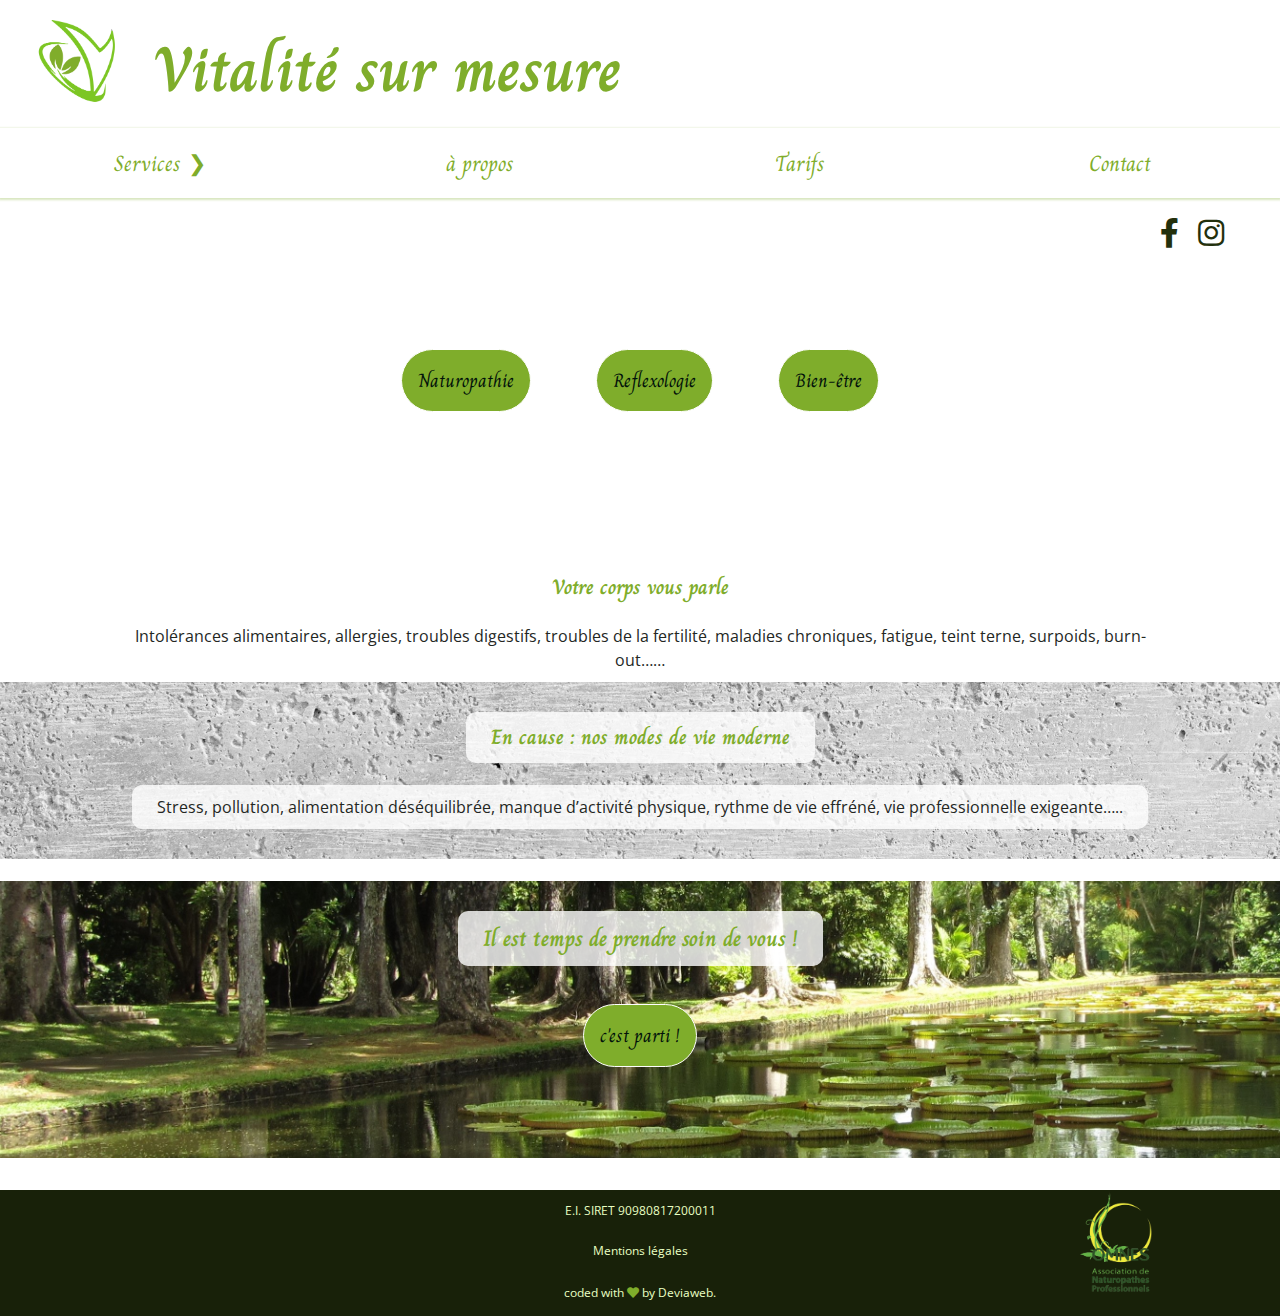
==== index.html @ dcd5f5e8 "first commit" ====
<!DOCTYPE html>
<html lang="en">

<head>
  <!-- Page's intelligence = meta tags -->

  <!-- CSS -->
  <link rel="stylesheet" href="css/style.css">
  <link rel="stylesheet" href="https://use.fontawesome.com/releases/v5.6.3/css/all.css"
    integrity="sha384-UHRtZLI+pbxtHCWp1t77Bi1L4ZtiqrqD80Kn4Z8NTSRyMA2Fd33n5dQ8lWUE00s/" crossorigin="anonymous">

  <!-- accents -->
  <meta charset="UTF-8">

  <!-- compatibilité microsoft Edge -->
  <meta http-equiv="X-UA-Compatible" content="IE=edge">

  <!-- responsive -->
  <meta name="viewport" content="width=device-width, initial-scale=1.0">

  <!-- titre et desciption -->
  <title>Vitalité sur mesure</title>
  <meta name="description" content="Naturopathie, réflexologie, bien-être. Prenez soin de votre corps avec des méthodes naturelles.">

  <!-- favicon -->
  <link rel="icon" type="image/png" href="./images/logo-vitalitesurmesure.png" />

</head>

<body>
  <!-- title section -->
  <div class="title">
    <a href="./index.html"><img class="logo-vitalitesurmesure" src="images/logo-vitalitesurmesure.png" alt="Logo vitalitesurmesure"></a>
    <a href="./index.html"><h1>Vitalité sur mesure</h1></a>
  </div>

  <!-- menu section -->
    <nav>
      <ul>
        <li class="menu-deroulant">
          <a href="#" class="tab-underlined">Services</a>
          <ul class="sous-menu">
            <li><a href="./naturopathie.html">Naturopathie</a></li>
            <li><a href="./reflexologie.html">Réflexologie</a></li>
            <li><a href="./bien-etre.html">Bien-être</a></li>
          </ul>
        </li>
        <li><a href="./pdf/brochure.pdf" target="blank" class="tab-underlined">à propos</a></li>
        <li><a href="./tarifs.html" class="tab-underlined">Tarifs</a></li>
        <li><a href="./contact.html" class="tab-underlined">Contact</a></li>
      </ul>
    </nav>

  <!-- header section -->
  <div class="header foret">
    <div class="container">
      <div class="links">
        <a href="https://www.facebook.com/frederiquenaturopathe" target="blank"><i class="fab fa-fw fa-facebook-f" id="fab1"></i></a>
        <a href="https://www.instagram.com/vitalitesurmesure" target="blank"><i class="fab fa-fw fa-instagram" id="fab2"></i></a>
      </div>
      <a class="btn-fred" href="./naturopathie.html">Naturopathie</a>
      <a class="btn-fred" href="./reflexologie.html">Reflexologie</a>
      <a class="btn-fred" href="./bien-etre.html">Bien-être</a>
      <br>
    </div>
  </div>

  <!-- main section -->
  <div class="container main">
    <h3>Votre corps vous parle</h3>
    <p>Intolérances alimentaires, allergies, troubles digestifs, troubles de la fertilité, maladies chroniques, fatigue, teint
    terne, surpoids, burn-out……</p>
  </div>

  <div class="beton">
    <div class="text-in-image">
      <h3>En cause : nos modes de vie moderne</h3>
    </div>
    <br>
    <div class="text-in-image">
      <p>Stress, pollution, alimentation déséquilibrée, manque d’activité physique, rythme de vie effréné, vie professionnelle
      exigeante…..</p>
    </div>
  </div>

  <br>

  <div class="nenuphar">
    <div class="text-in-image">
      <h2>Il est temps de prendre soin de vous !</h2>
    </div>
    <a class="btn-fred" href="./contact.html">c'est parti !</a>
    <br>
  </div>

  <!-- footer section -->
  <div class="footer-nav">
    <div class="footer">
      <div>
        <p>E.I. SIRET 90980817200011</p>
        <a class="footer" href="#"><p>Mentions légales</p></a>
        <a class="footer" href="https://www.deviaweb.fr" target="blank"><p>coded with <i class="fas fa-heart"></i>   by Deviaweb.</p></a>
      </div>
      <img class="omnes-logo" src="images/logo-omnes-2021-asso-hd.png" alt="Logo OMNES">
    </div>
  </div>

</body>

</html>
---- css/style.css ----
@import url("pages/index.css");
@import url("components/index.css");


body {
  font-family: "Open Sans", sans-serif;
  background: rgb(255, 255, 255);
  margin: 0;
  padding: 0;
}


.text-center {
  text-align: center;
}

.list-inline {
  list-style: none;
  padding-left: 0px;
  margin: 0;
}

.list-inline li {
  display: inline-block;
}

/* Custom design below! */

/* responsive */
@media (max-width: 960px) {
  /* For a screen < 960px, this CSS will be read */
  .container {
    width: 700px;
  }

  .grid {
    grid-template-columns: 1fr 1fr;
  }
}

@media (max-width: 720px) {
  /* For a screen < 720px, this CSS will be read */
  .container {
    width: 500px;
  }
  
  .grid {
    grid-template-columns: 1fr 1fr;
  }
}

@media (max-width: 540px) {
  /* For a screen < 540px, this CSS will be read */
  .container {
    width: 350px;
  }

  .grid {
    grid-template-columns: 1fr;
  }
}
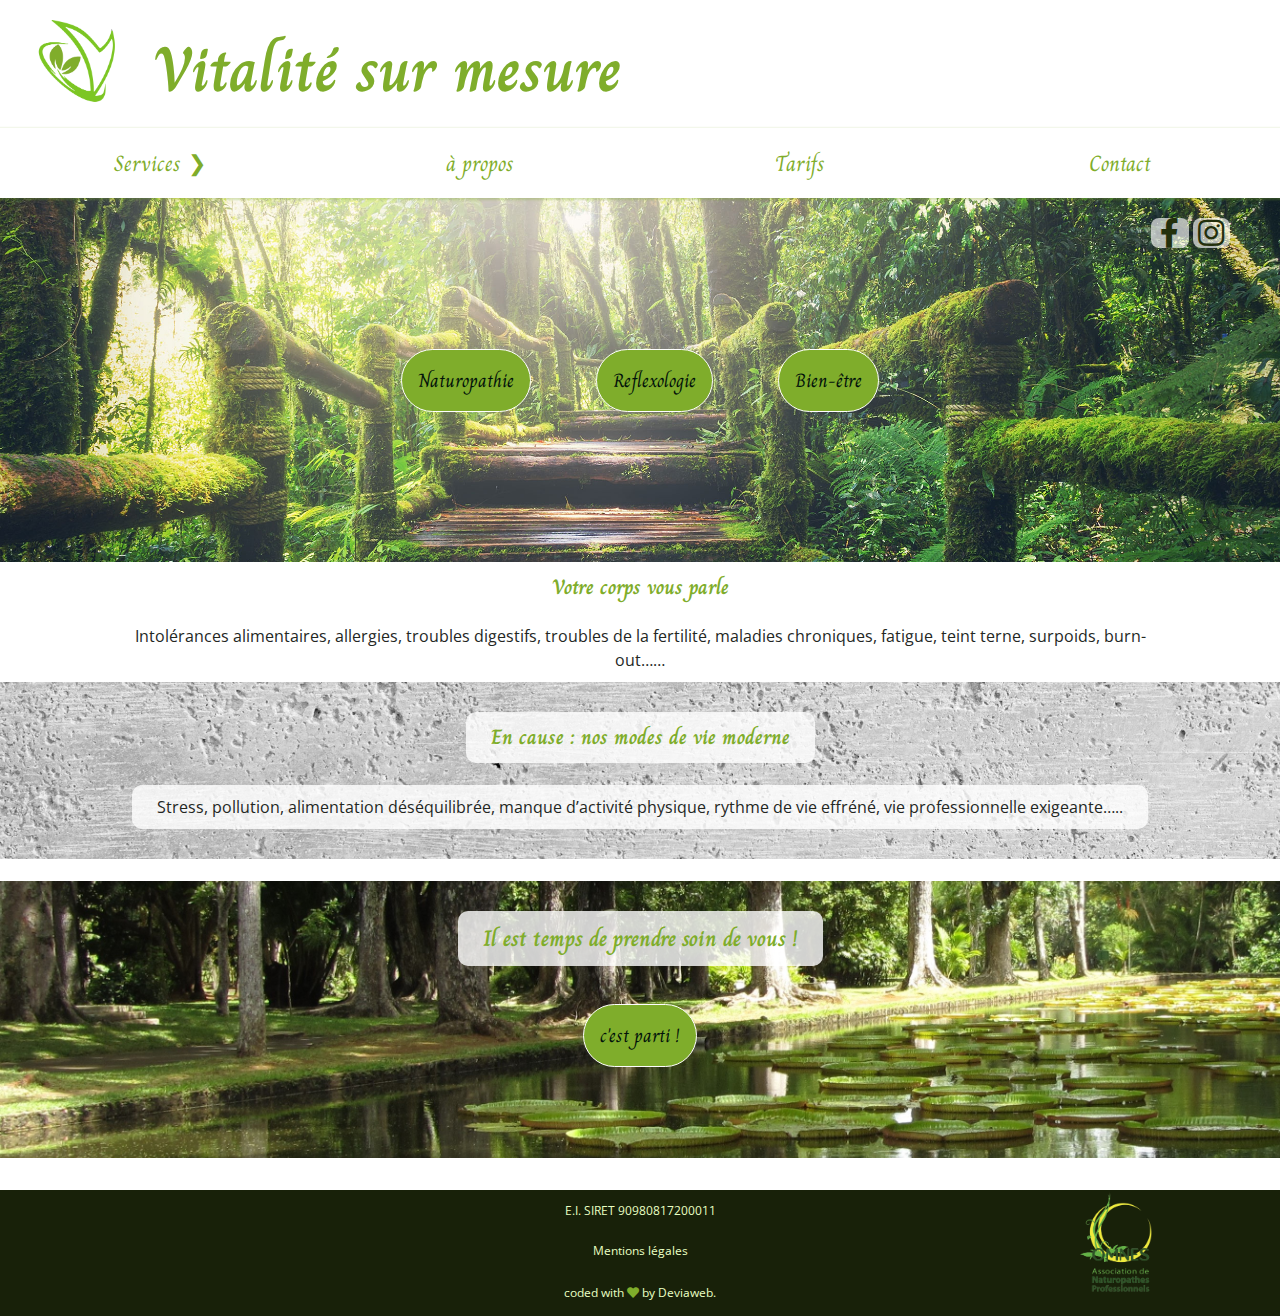
==== commit 049af896: "optimisation  +" ====
--- a/index.html
+++ b/index.html
@@ -23,7 +23,7 @@
   <meta name="description" content="Naturopathie, réflexologie, bien-être. Prenez soin de votre corps avec des méthodes naturelles.">
 
   <!-- favicon -->
-  <link rel="icon" type="image/png" href="./images/logo-vitalitesurmesure.png" />
+  <link rel="icon" type="image/png" href="images/logo-vitalitesurmesure.png" />
 
 </head>
 
@@ -45,7 +45,7 @@
             <li><a href="./bien-etre.html">Bien-être</a></li>
           </ul>
         </li>
-        <li><a href="./pdf/brochure.pdf" target="blank" class="tab-underlined">à propos</a></li>
+        <li><a href="./pdf/brochure_2024.pdf" target="blank" class="tab-underlined">à propos</a></li>
         <li><a href="./tarifs.html" class="tab-underlined">Tarifs</a></li>
         <li><a href="./contact.html" class="tab-underlined">Contact</a></li>
       </ul>
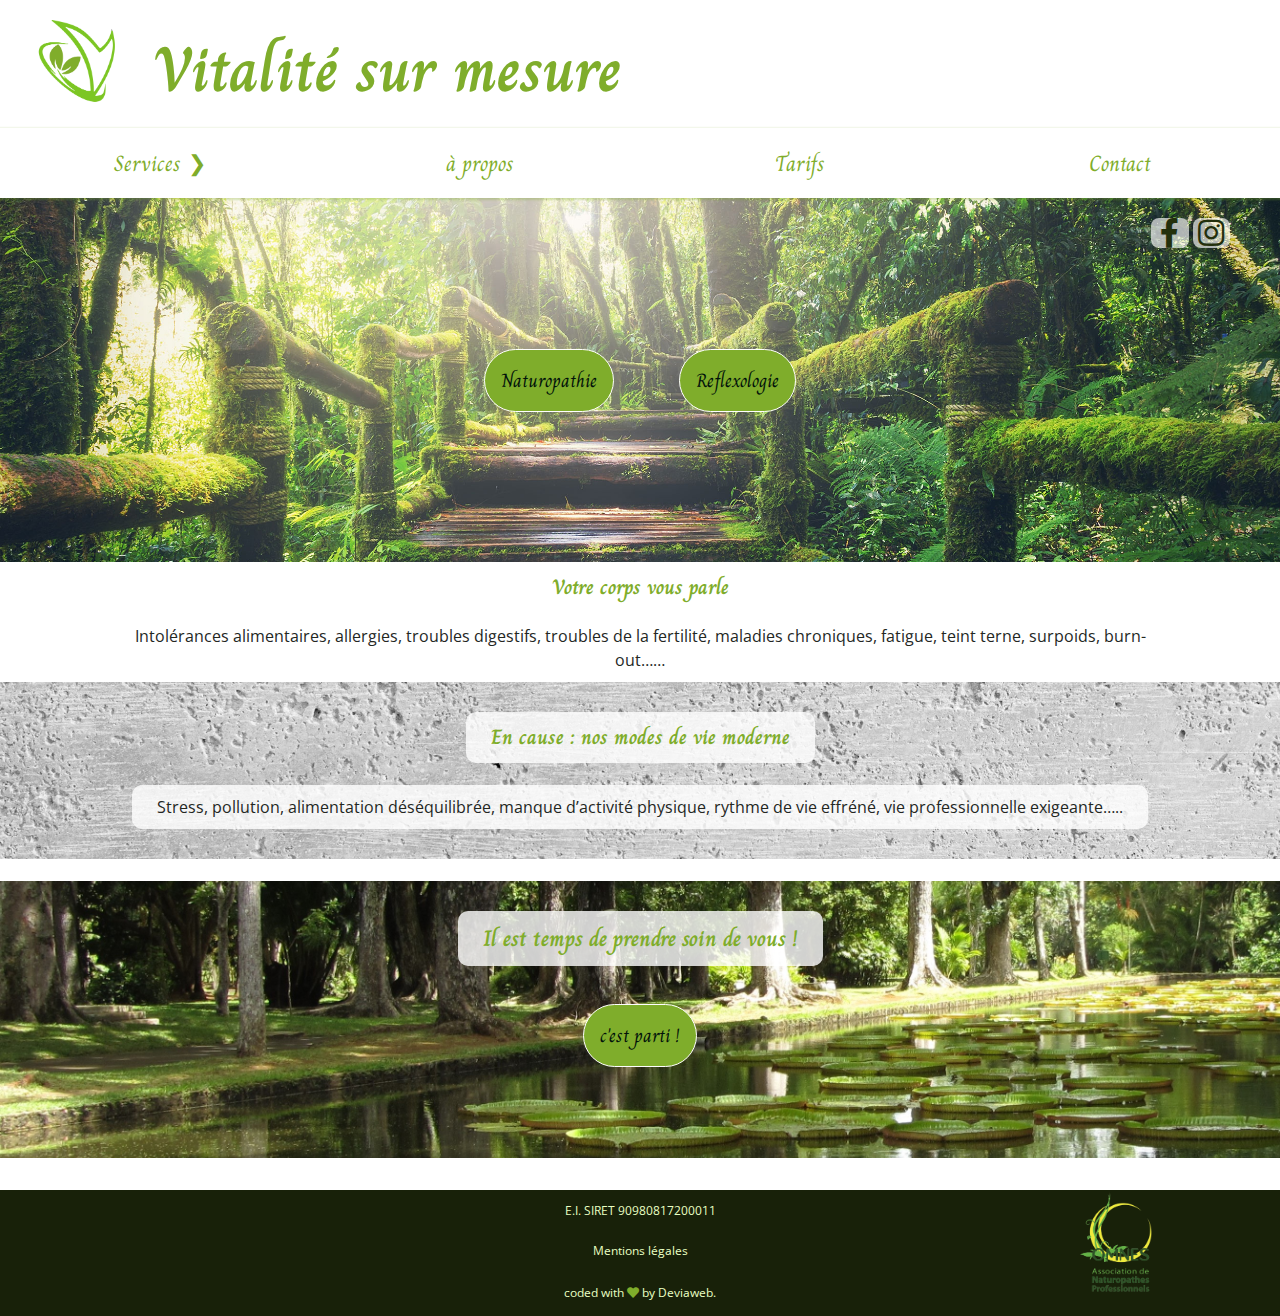
==== commit de119705: "retrait bien être" ====
--- a/index.html
+++ b/index.html
@@ -42,7 +42,7 @@
           <ul class="sous-menu">
             <li><a href="./naturopathie.html">Naturopathie</a></li>
             <li><a href="./reflexologie.html">Réflexologie</a></li>
-            <li><a href="./bien-etre.html">Bien-être</a></li>
+            <!-- <li><a href="./bien-etre.html">Bien-être</a></li> -->
           </ul>
         </li>
         <li><a href="./pdf/brochure_2024.pdf" target="blank" class="tab-underlined">à propos</a></li>
@@ -60,7 +60,7 @@
       </div>
       <a class="btn-fred" href="./naturopathie.html">Naturopathie</a>
       <a class="btn-fred" href="./reflexologie.html">Reflexologie</a>
-      <a class="btn-fred" href="./bien-etre.html">Bien-être</a>
+      <!-- <a class="btn-fred" href="./bien-etre.html">Bien-être</a> -->
       <br>
     </div>
   </div>
